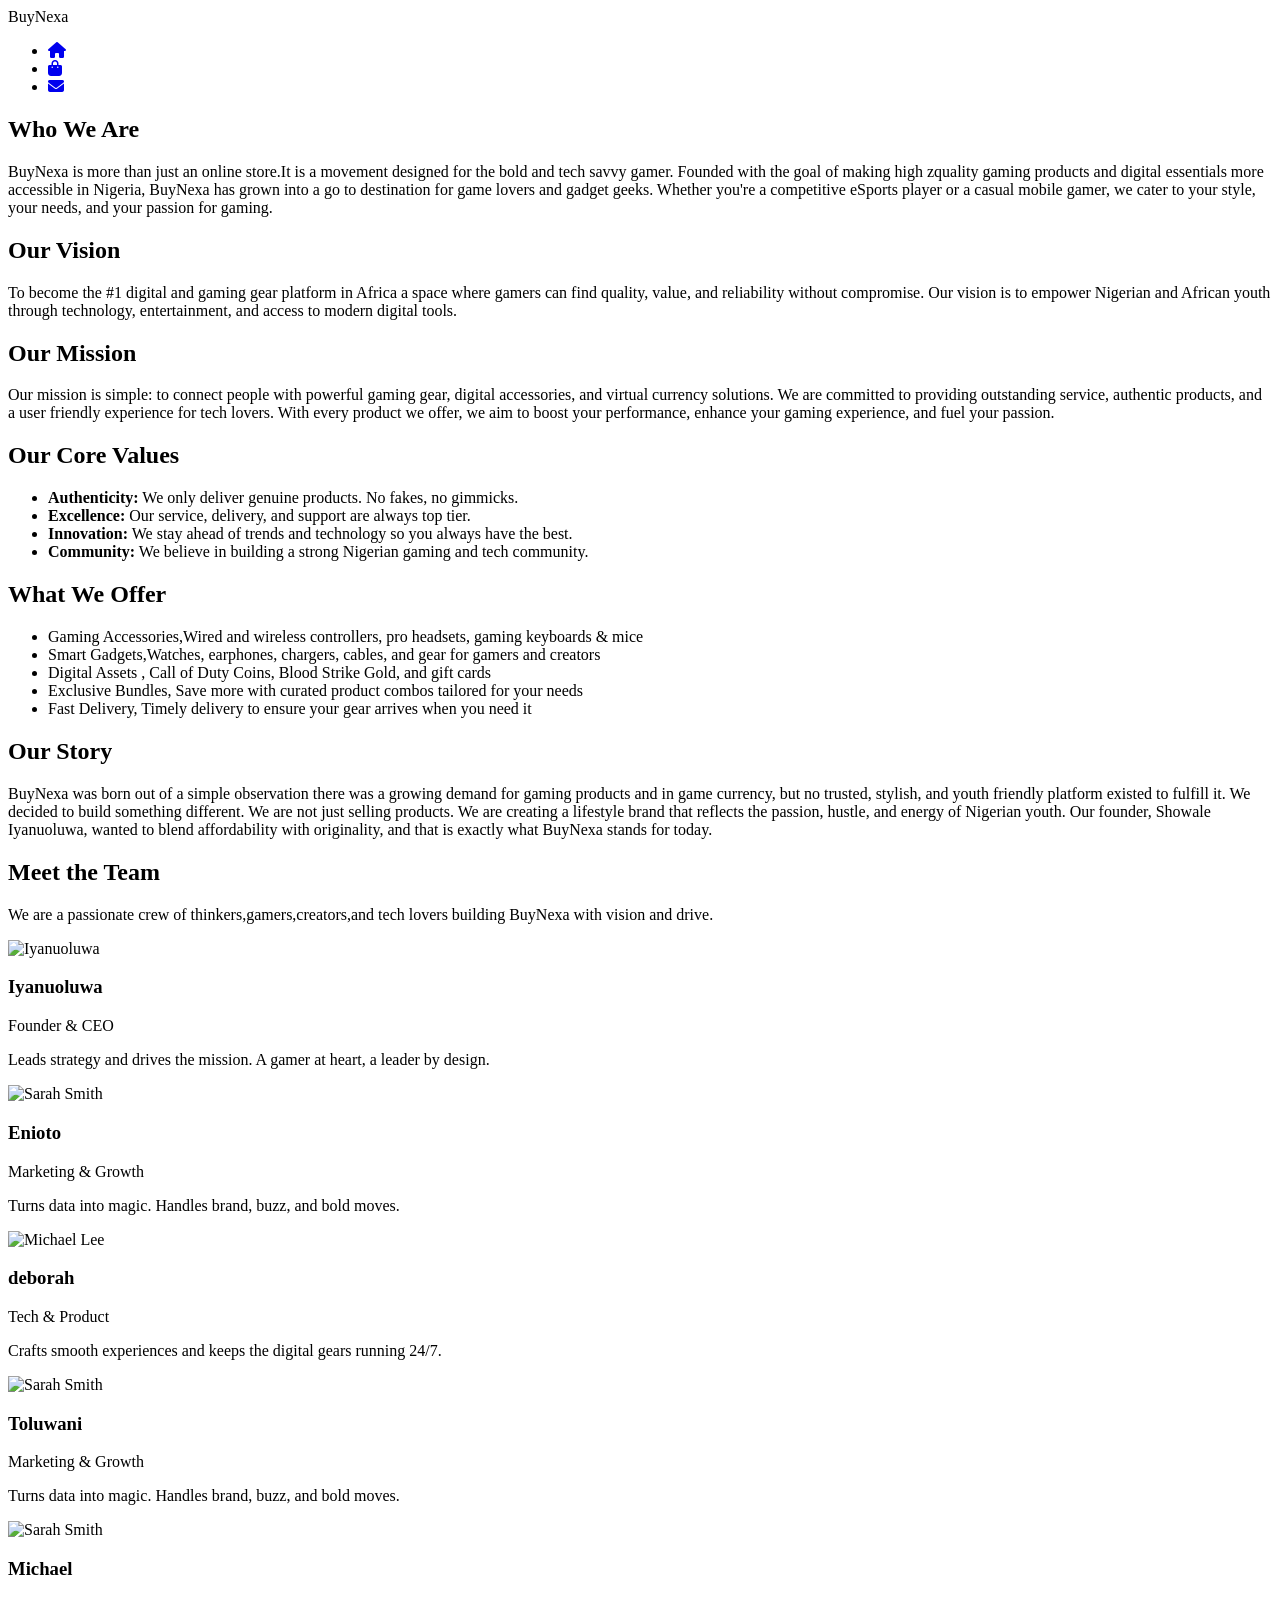
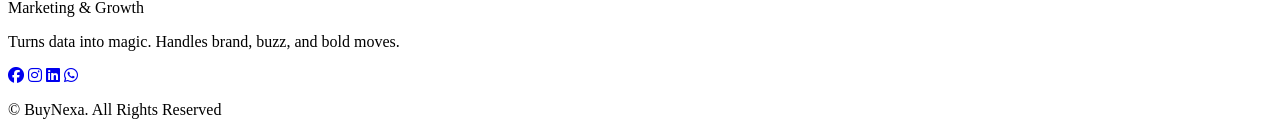
==== about.html @ 4c5e01ce "Add files via upload" ====
<!DOCTYPE html>
<html lang="en">
<head>
  <meta charset="UTF-8"/>
  <meta name="viewport"/>
  <title>About</title>
  <link rel="stylesheet" href="/About.css">
  <link rel="stylesheet" href="https://cdnjs.cloudflare.com/ajax/libs/font-awesome/6.7.2/css/all.min.css"/>
</head>
<body>
  <title>About</title>
  <header>
    <div class="logo">BuyNexa</div>
    <nav>
      <ul>
        <li><a href="index.html"><i class="fa fa-home"></i></a></li>
        <li><a href="shop.html"><i class="fa fa-shopping-bag"></i></a></li>
      
        <li><a href="contact.html"><i class="fa fa-envelope"></i></a></li>
        
      </ul>
    </nav>
  </header>
  <div class="container">
  <section class="about-details">
    <div class="about-block">
    <h2>Who We Are</h2>
    <p>BuyNexa is more than just an online store.It is a movement designed for the bold and tech savvy gamer. Founded with the goal of making high zquality gaming products and digital essentials more accessible in Nigeria, BuyNexa has grown into a go to destination for game lovers and gadget geeks. Whether you're a competitive eSports player or a casual mobile gamer, we cater to your style, your needs, and your passion for gaming.</p>
    </div> 

    <div class="about-block reverse">
    <h2>Our Vision</h2>
    <p>To become the #1 digital and gaming gear platform in Africa a space where gamers can find quality, value, and reliability without compromise. Our vision is to empower Nigerian and African youth through technology, entertainment, and access to modern digital tools.</p>
    </div>

    <div class="about-block">
    <h2>Our Mission</h2>
    <p>Our mission is simple: to connect people with powerful gaming gear, digital accessories, and virtual currency solutions. We are committed to providing outstanding service, authentic products, and a user friendly experience for tech lovers. With every product we offer, we aim to boost your performance, enhance your gaming experience, and fuel your passion.</p>
    </div>
    <div class="about-block revers">
    <h2>Our Core Values</h2>
    <ul>
      <li><strong>Authenticity:</strong> We only deliver genuine products. No fakes, no gimmicks.</li>
      <li><strong>Excellence:</strong> Our service, delivery, and support are always top tier.</li>
      <li><strong>Innovation:</strong> We stay ahead of trends and technology so you always have the best.</li>
      <li><strong>Community:</strong> We believe in building a strong Nigerian gaming and tech community.</li>
    </ul>
    </div>


    <div class="about-block">
    <h2>What We Offer</h2>
    <ul>
      <li>Gaming Accessories,Wired and wireless controllers, pro headsets, gaming keyboards & mice</li>
      <li>Smart Gadgets,Watches, earphones, chargers, cables, and gear for gamers and creators</li>
      <li>Digital Assets , Call of Duty Coins, Blood Strike Gold, and gift cards</li>
      <li>Exclusive Bundles, Save more with curated product combos tailored for your needs</li>
      <li>Fast Delivery, Timely delivery to ensure your gear arrives when you need it</li>
    </ul>
    </div>

    <div class="about-block reverse">
    <h2>Our Story</h2>
    <p>BuyNexa was born out of a simple observation there was a growing demand for gaming products and in game currency, but no trusted, stylish, and youth friendly platform existed to fulfill it. We decided to build something different. We are not just selling products. We are creating a lifestyle brand that reflects the passion, hustle, and energy of Nigerian youth. Our founder, Showale Iyanuoluwa, wanted to blend affordability with originality, and that is exactly what BuyNexa stands for today.</p>
    </div>


 <section class="team-section">
  <h2>Meet the Team</h2>
  <p class="team-intro">We are a passionate crew of thinkers,gamers,creators,and tech lovers building BuyNexa with vision and drive.</p>

  <div class="team-grid">
    <div class="team-card">
      <img src="/img5/iyanu.jpg" alt="Iyanuoluwa">
      <h3>Iyanuoluwa </h3>
      <p class="role">Founder & CEO</p>
      <p>Leads strategy and drives the mission. A gamer at heart, a leader by design.</p>
    </div>

    <div class="team-card">
      <img src="" alt="Sarah Smith">
      <h3>Enioto</h3>
      <p class="role">Marketing & Growth</p>
      <p>Turns data into magic. Handles brand, buzz, and bold moves.</p>
    </div>

    <div class="team-card">
      <img src="" alt="Michael Lee">
      <h3>deborah</h3>
      <p class="role">Tech & Product</p>
      <p>Crafts smooth experiences and keeps the digital gears running 24/7.</p>
    </div>

    <div class="team-card">
      <img src="" alt="Sarah Smith">
      <h3>Toluwani</h3>
      <p class="role">Marketing & Growth</p>
      <p>Turns data into magic. Handles brand, buzz, and bold moves.</p>
    </div>

    <div class="team-card">
      <img src="" alt="Sarah Smith">
      <h3>Michael</h3>
      <p class="role">Marketing & Growth</p>
      <p>Turns data into magic. Handles brand, buzz, and bold moves.</p>
    </div>
  </div>
  </section>
</section>

  <footer>
    <div class="social-icons">
      <a href="https://www.facebook.com/" target="_blank"><i class="fa-brands fa-facebook"></i></a>
      <a href="https://www.instagram.com/?hl=en" target="_blank"><i class="fa-brands fa-instagram"></i></a>
      <a href="https://www.linkedin.com/login" target="_blank"><i class="fa-brands fa-linkedin"></i></a>
      <a href="https://www.whatsapp.com/download" target="_blank"><i class="fa-brands fa-whatsapp"></i></a>
    </div>
    <p>&copy; BuyNexa. All Rights Reserved</p>
  </footer>
  

</body>
</html>
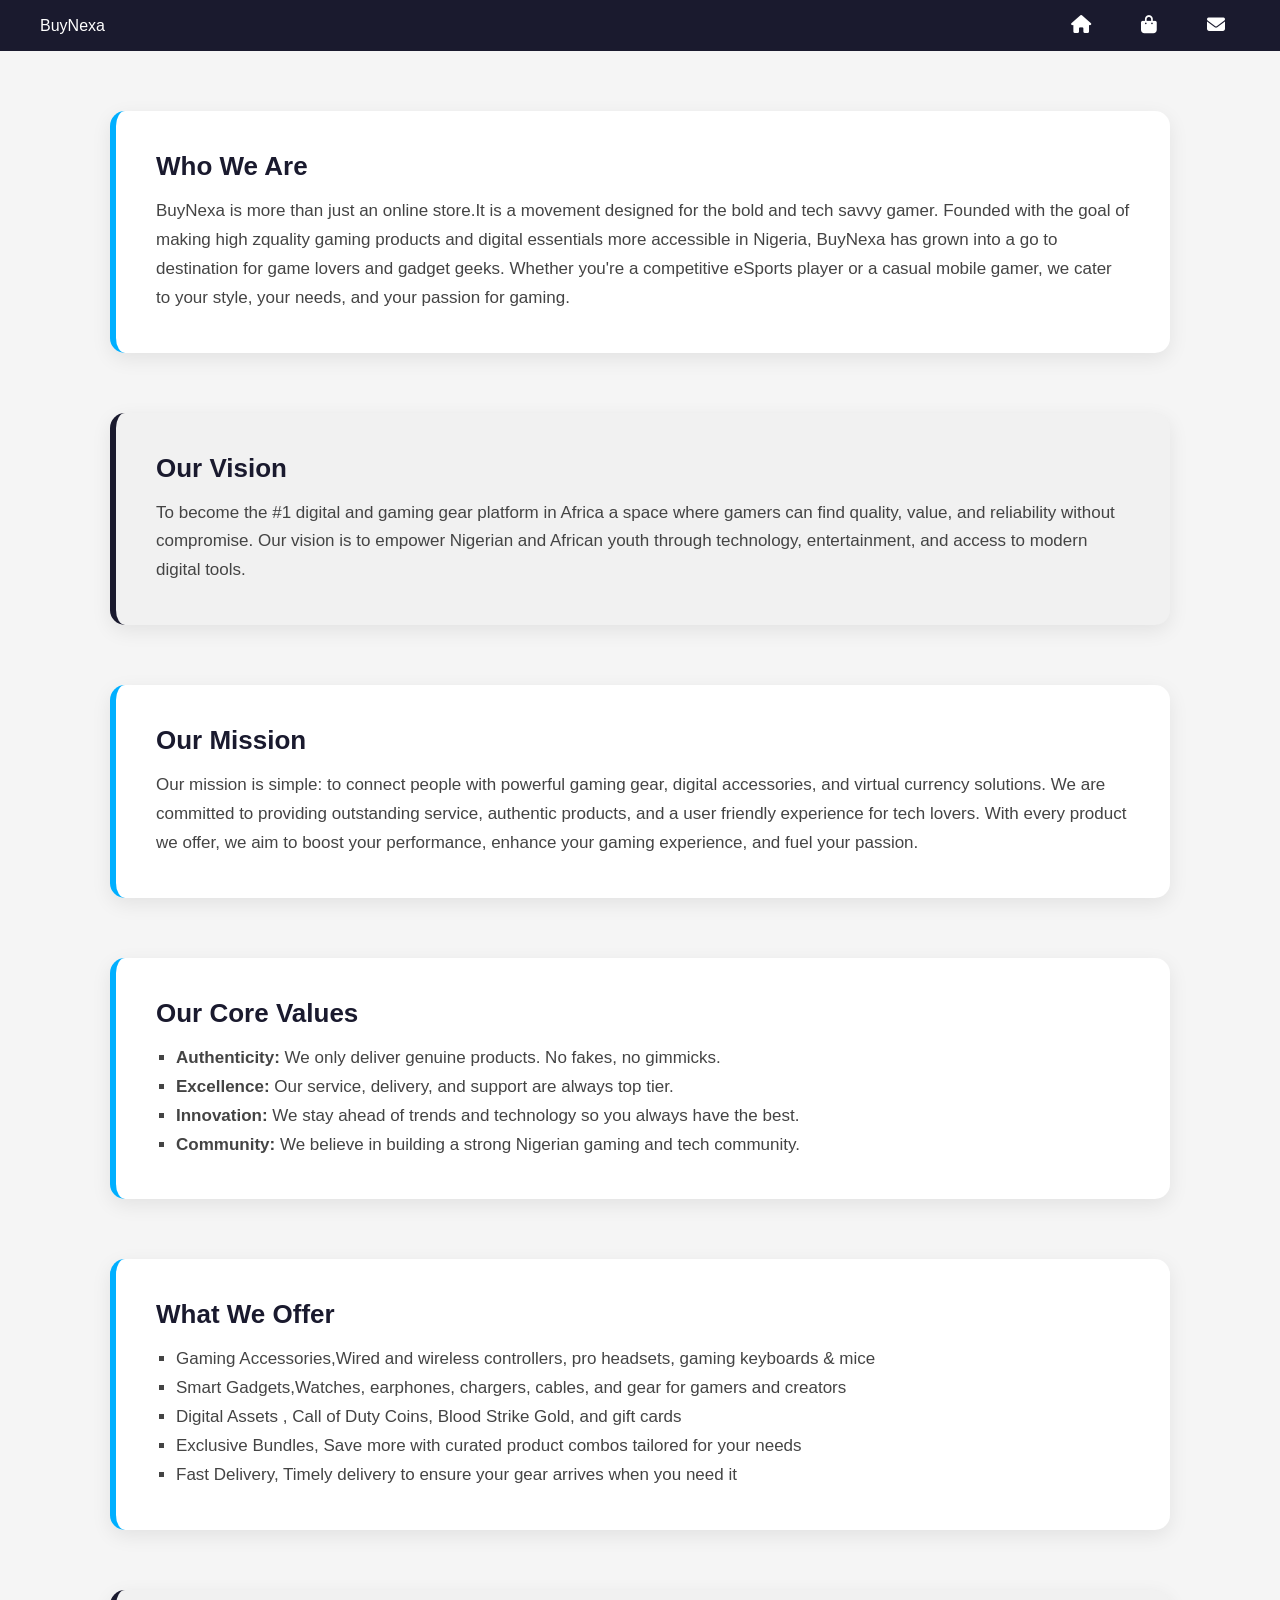
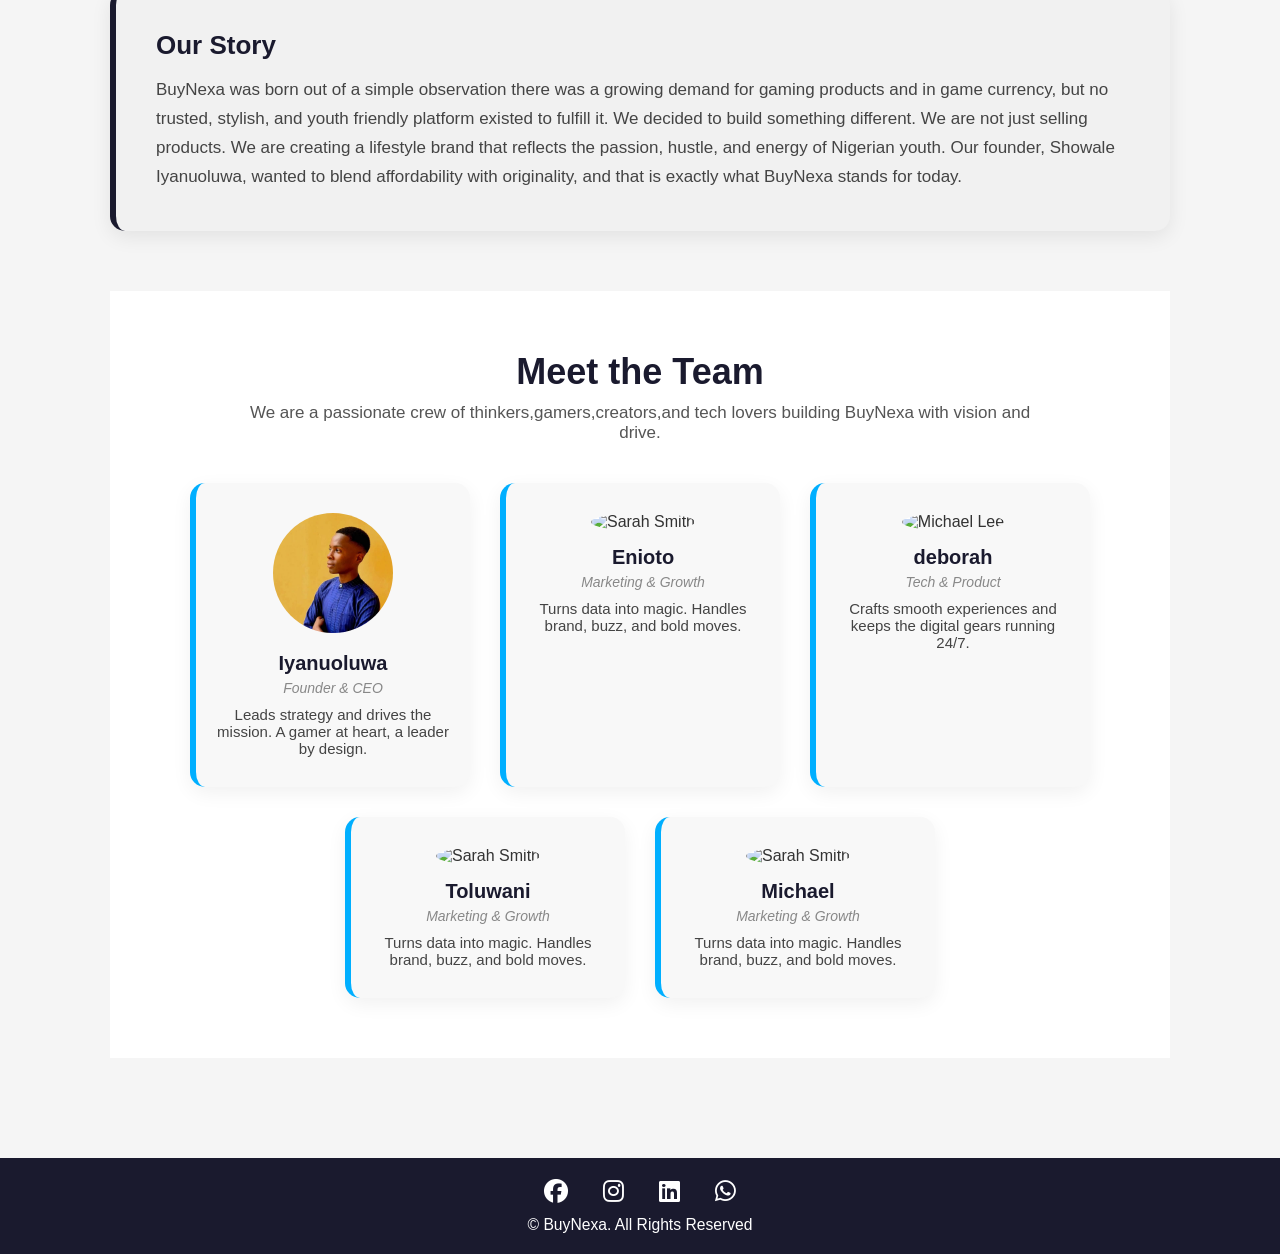
==== commit 25c51bdc: "Update about.html" ====
--- a/about.html
+++ b/about.html
@@ -4,7 +4,7 @@
   <meta charset="UTF-8"/>
   <meta name="viewport"/>
   <title>About</title>
-  <link rel="stylesheet" href="/About.css">
+  <link rel="stylesheet" href="about.css">
   <link rel="stylesheet" href="https://cdnjs.cloudflare.com/ajax/libs/font-awesome/6.7.2/css/all.min.css"/>
 </head>
 <body>
@@ -120,4 +120,4 @@
   
 
 </body>
-</html>+</html>
--- a/about.css
+++ b/about.css
@@ -0,0 +1,245 @@
+*{
+    margin: 0;
+    padding: 0;
+    box-sizing: border-box;
+}
+body {
+    font-family: Arial, sans-serif;
+    margin: 0;
+    padding: 0;
+    color: #333;
+    background-color: #f5f5f5;
+}
+
+header {
+    background-color: #1a1a2e;
+    color: #fff;
+    align-items: center;
+    padding: 15px 40px;
+    display: flex;
+    justify-content: space-between;
+}
+
+nav ul {
+    list-style: none;
+    display: flex;
+    gap: 20px;
+}
+
+nav ul li a {
+    color: #fff;
+    text-decoration: none; 
+    font-size: 18px;
+    padding: 8px 15px;
+    transition: 0.3s,color 0.3s;
+}
+nav ul li a:hover,
+nav ul li .active{
+    background-color: #008ecc;
+    color: #fff;
+    border-radius: 5px;
+}
+
+.about-hero {
+    background: linear-gradient(rgba(26,26,46,0.8), rgba(26,26,46,0.8)), url('https://images.unsplash.com/photo-1622547750128-112c29eb8db0') no-repeat center/cover;
+    color: #fff;
+    padding: 100px 20px;
+    text-align: center;
+}
+
+.about-hero-content h1 {
+    font-size: 50px;
+    margin-bottom: 15px;
+}
+
+.about-hero-content .highlight {
+    color: #00afff;
+}
+
+.about-details {
+    max-width: 1100px;
+    margin: 0 auto;
+    padding: 60px 20px;
+    display: flex;
+    flex-direction: column;
+    gap: 60px;
+}
+
+.about-block {
+    background: #fff;
+    padding: 40px;
+    border-radius: 15px;
+    box-shadow: 0 6px 20px rgba(0,0,0,0.08);
+    border-left: 6px solid #00afff;
+    transition: all 0.4s ease;
+}
+
+.about-block.reverse {
+    background: #f1f1f1;
+    border-left: 6px solid #1a1a2e;
+}
+
+.about-block h2 {
+    color: #1a1a2e;
+    font-size: 26px;
+    margin-bottom: 15px;
+    position: relative;
+}
+
+.about-block p, .about-block ul {
+    font-size: 17px;
+    color: #444;
+    line-height: 1.7;
+}
+
+.about-block ul {
+    padding-left: 20px;
+    list-style: square;
+}
+
+.about-block:hover {
+    transform: translateY(-5px);
+}
+
+footer {
+    background: #1a1a2e;
+    color: #fff;
+    text-align: center;
+    padding: 20px;
+    margin-top: 40px;
+}
+
+footer .footer-links {
+    display: flex;
+    justify-content: center;
+    gap: 20px;
+    margin-bottom: 20px;
+}
+
+footer .footer-links a {
+    color: #fff;
+    font-style: italic;
+    text-decoration: none;
+    font-size: 1rem;
+    transition: color 0.3s;
+}
+
+footer .footer-links a:hover {
+    color: #fff;
+    transition: 0.3s ease-in;
+    transform: scale(1.07);
+}
+
+footer .social-icons {
+    display: flex;
+    justify-content: center;
+    gap: 15px;
+    margin-bottom: 10px;
+}
+
+footer .social-icons a {
+    color: #fff;
+    font-size: 1.5rem;
+}
+
+footer .social-icons a:hover {
+    color: #8d6e42;
+    transition: 0.3s ease-in;
+    transform: scale(1.53);
+}
+
+footer p {
+    margin: 0;
+    font-size: 0.98rem;
+}
+
+.social-icons a {
+    color: white;
+    margin: 0 10px;
+    font-size: 20px;
+    transition: 0.3s;
+}
+
+.social-icons a:hover {
+    color: #fff;
+}
+
+.team-section {
+    background: #fff;
+    padding: 60px 20px;
+    max-width: 1100px;
+    margin: auto;
+    text-align: center;
+}
+
+.team-section h2 {
+    font-size: 36px;
+    color: #1a1a2e;
+    margin-bottom: 10px;
+}
+
+.team-intro {
+    font-size: 17px;
+    color: #555;
+    margin-bottom: 40px;
+    max-width: 800px;
+    margin-left: auto;
+    margin-right: auto;
+}
+
+.team-grid {
+    display: flex;
+    flex-wrap: wrap;
+    gap: 30px;
+    justify-content: center;
+}
+
+.team-card {
+    background: #f8f8f8;
+    border-left: 6px solid #00afff;
+    padding: 30px 20px;
+    border-radius: 15px;
+    max-width: 280px;
+    text-align: center;
+    box-shadow: 0 6px 20px rgba(0,0,0,0.06);
+    transition: all 0.4s ease;
+}
+
+.team-card img {
+    width: 120px;
+    height: 120px;
+    border-radius: 50%;
+    object-fit: cover;
+    margin-bottom: 15px;
+}
+
+.team-card h3 {
+    color: #1a1a2e;
+    font-size: 20px;
+    margin-bottom: 5px;
+}
+
+.team-card .role {
+    font-style: italic;
+    color: #888;
+    font-size: 14px;
+    margin-bottom: 10px;
+}
+
+.team-card p {
+    font-size: 15px;
+    color: #444;
+}
+
+.team-card:hover {
+    transform: translateY(-5px);
+    box-shadow: 0 10px 25px rgba(0,0,0,0.1);
+}
+html, body {
+  margin: 0;
+  padding: 0;
+  overflow-x: hidden;      /* Prevent side scroll */
+  overflow-y: auto;        /* Allow vertical scroll */
+  overscroll-behavior: contain;
+  touch-action: pan-y;     /* Allow vertical hand scroll only */
+}
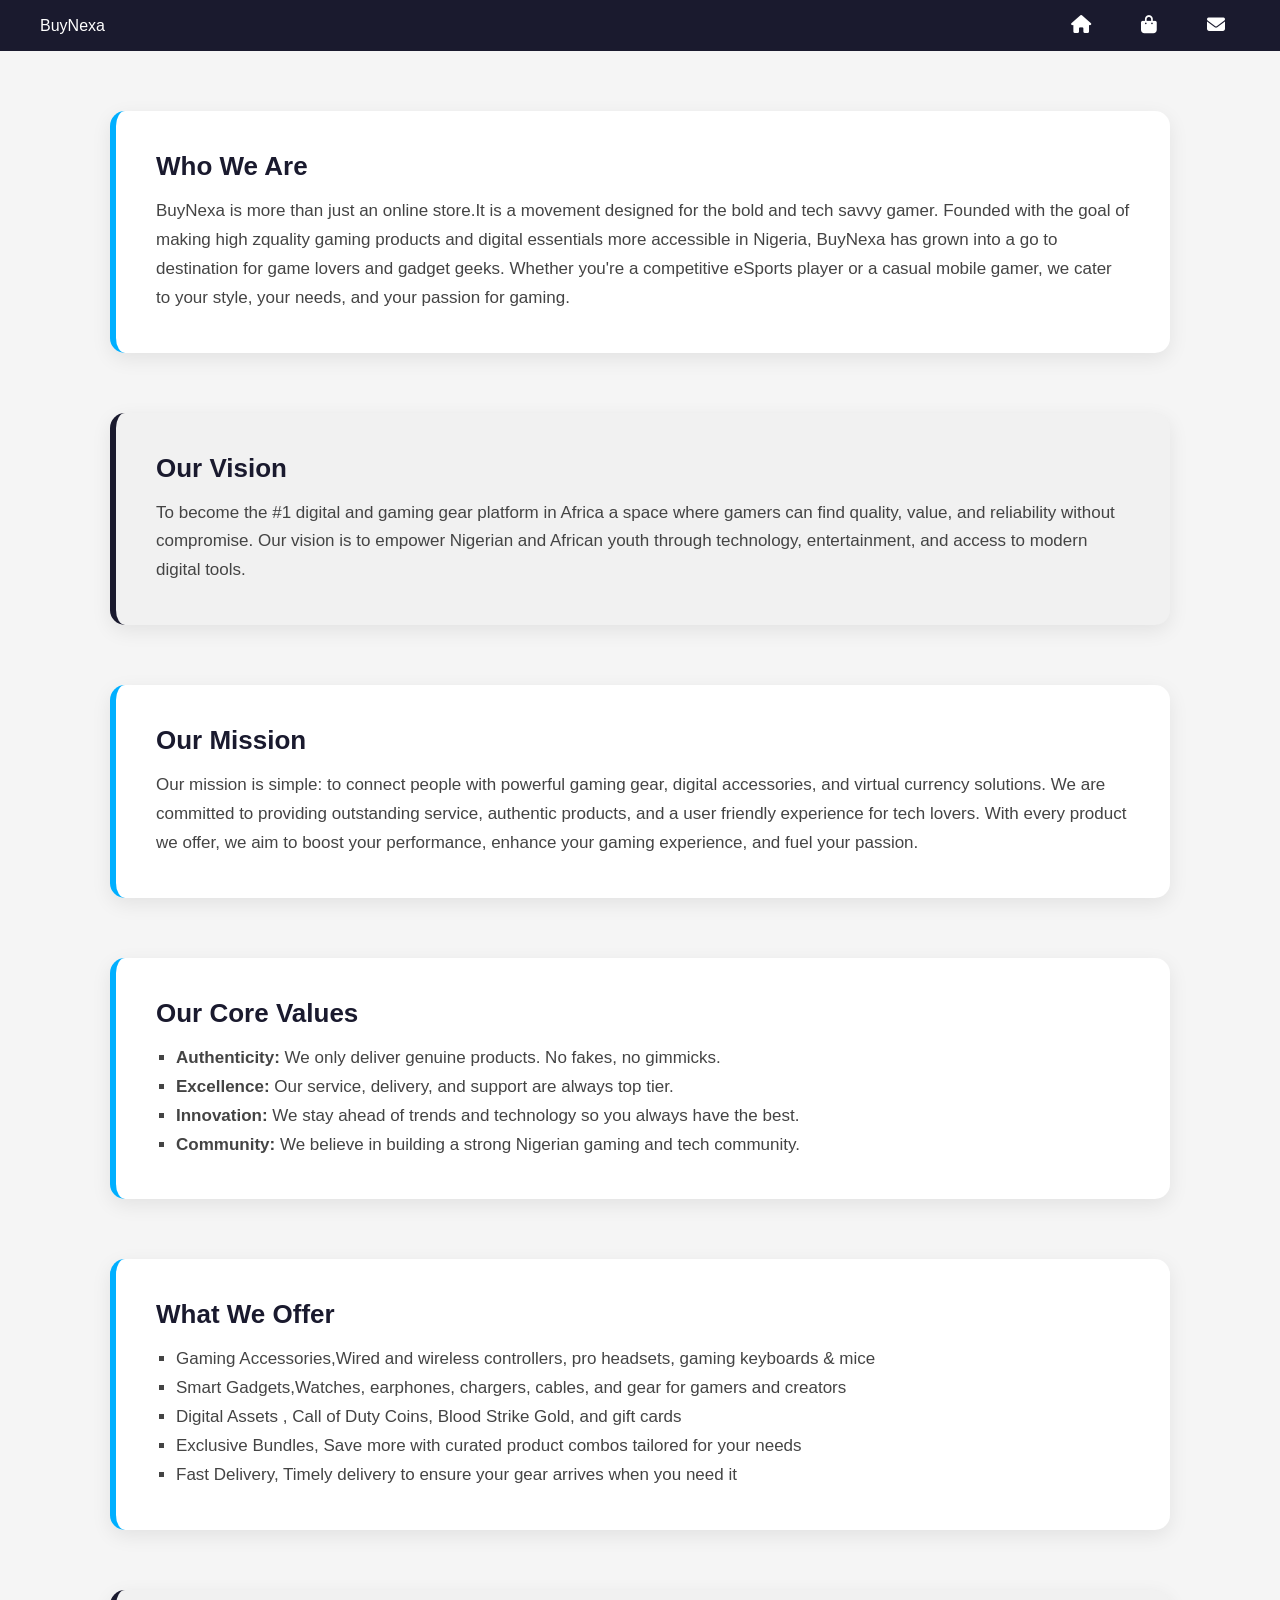
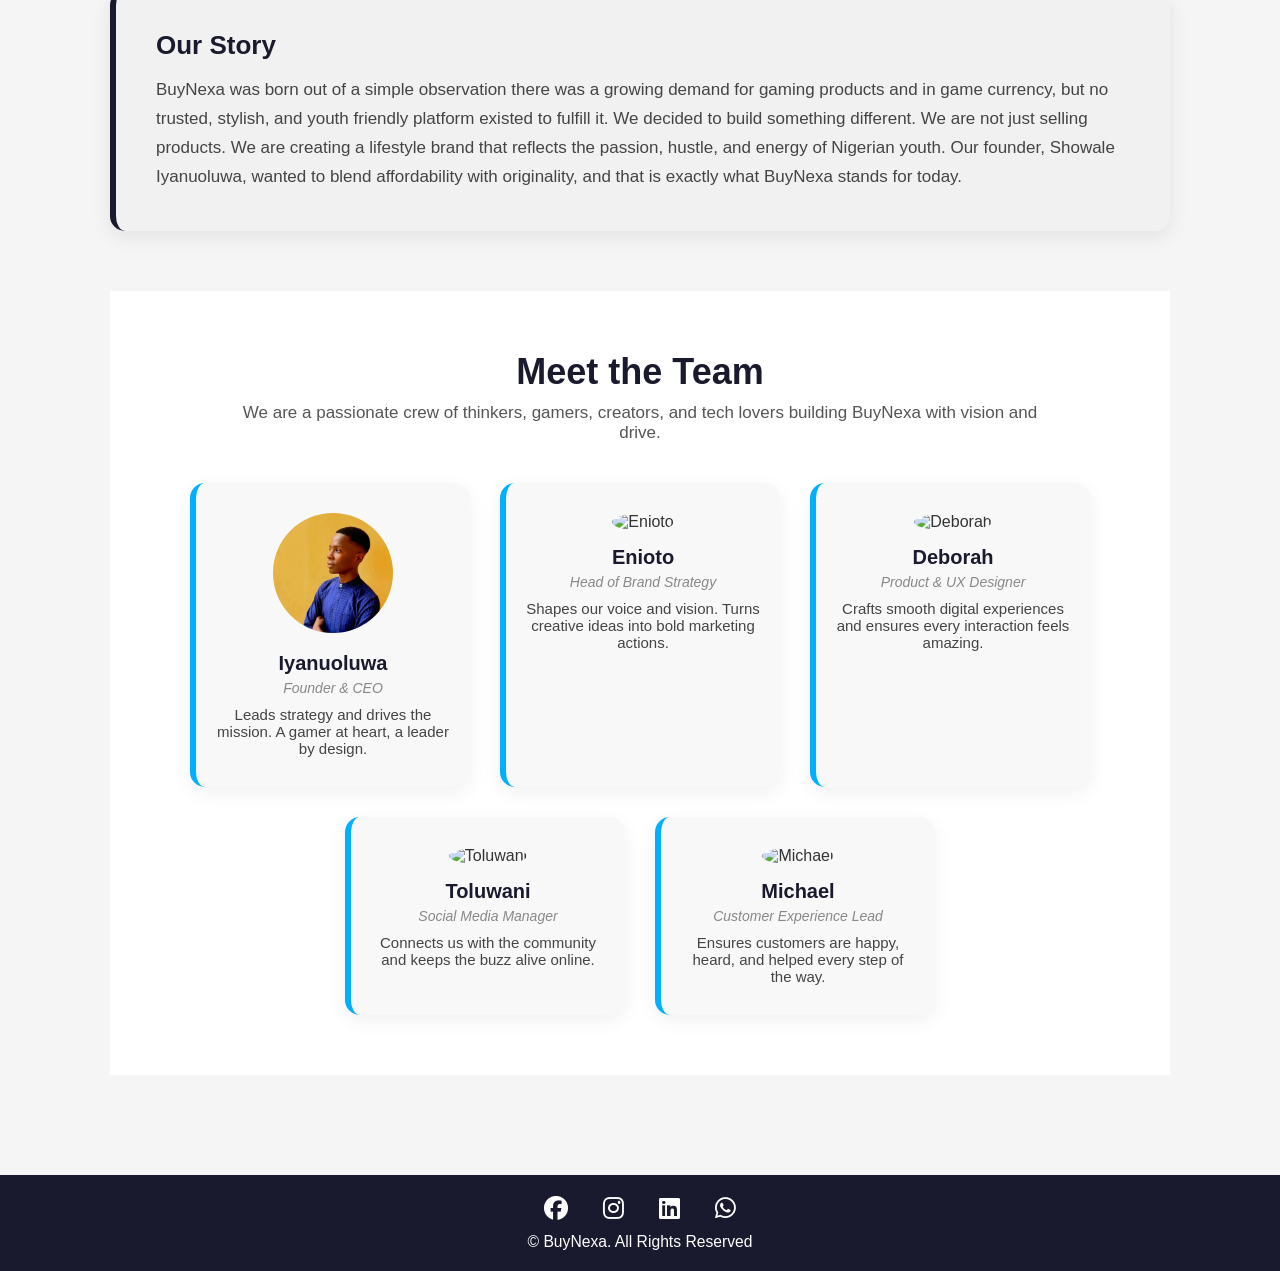
==== commit c68be777: "Update about.html" ====
--- a/about.html
+++ b/about.html
@@ -67,43 +67,46 @@
 
  <section class="team-section">
   <h2>Meet the Team</h2>
-  <p class="team-intro">We are a passionate crew of thinkers,gamers,creators,and tech lovers building BuyNexa with vision and drive.</p>
+  <p class="team-intro">We are a passionate crew of thinkers, gamers, creators, and tech lovers building BuyNexa with vision and drive.</p>
 
   <div class="team-grid">
     <div class="team-card">
-      <img src="/img5/iyanu.jpg" alt="Iyanuoluwa">
-      <h3>Iyanuoluwa </h3>
+      <img src="img5/iyanu.jpg" alt="Iyanuoluwa">
+      <h3>Iyanuoluwa</h3>
       <p class="role">Founder & CEO</p>
       <p>Leads strategy and drives the mission. A gamer at heart, a leader by design.</p>
     </div>
 
     <div class="team-card">
-      <img src="" alt="Sarah Smith">
+      <img src="" alt="Enioto">
       <h3>Enioto</h3>
-      <p class="role">Marketing & Growth</p>
-      <p>Turns data into magic. Handles brand, buzz, and bold moves.</p>
+      <p class="role">Head of Brand Strategy</p>
+      <p>Shapes our voice and vision. Turns creative ideas into bold marketing actions.</p>
     </div>
 
     <div class="team-card">
-      <img src="" alt="Michael Lee">
-      <h3>deborah</h3>
-      <p class="role">Tech & Product</p>
-      <p>Crafts smooth experiences and keeps the digital gears running 24/7.</p>
+      <img src="" alt="Deborah">
+      <h3>Deborah</h3>
+      <p class="role">Product & UX Designer</p>
+      <p>Crafts smooth digital experiences and ensures every interaction feels amazing.</p>
     </div>
 
     <div class="team-card">
-      <img src="" alt="Sarah Smith">
+      <img src="" alt="Toluwani">
       <h3>Toluwani</h3>
-      <p class="role">Marketing & Growth</p>
-      <p>Turns data into magic. Handles brand, buzz, and bold moves.</p>
+      <p class="role">Social Media Manager</p>
+      <p>Connects us with the community and keeps the buzz alive online.</p>
     </div>
 
     <div class="team-card">
-      <img src="" alt="Sarah Smith">
+      <img src="" alt="Michael">
       <h3>Michael</h3>
-      <p class="role">Marketing & Growth</p>
-      <p>Turns data into magic. Handles brand, buzz, and bold moves.</p>
+      <p class="role">Customer Experience Lead</p>
+      <p>Ensures customers are happy, heard, and helped every step of the way.</p>
     </div>
+  </div>
+</section>
+
   </div>
   </section>
 </section>
